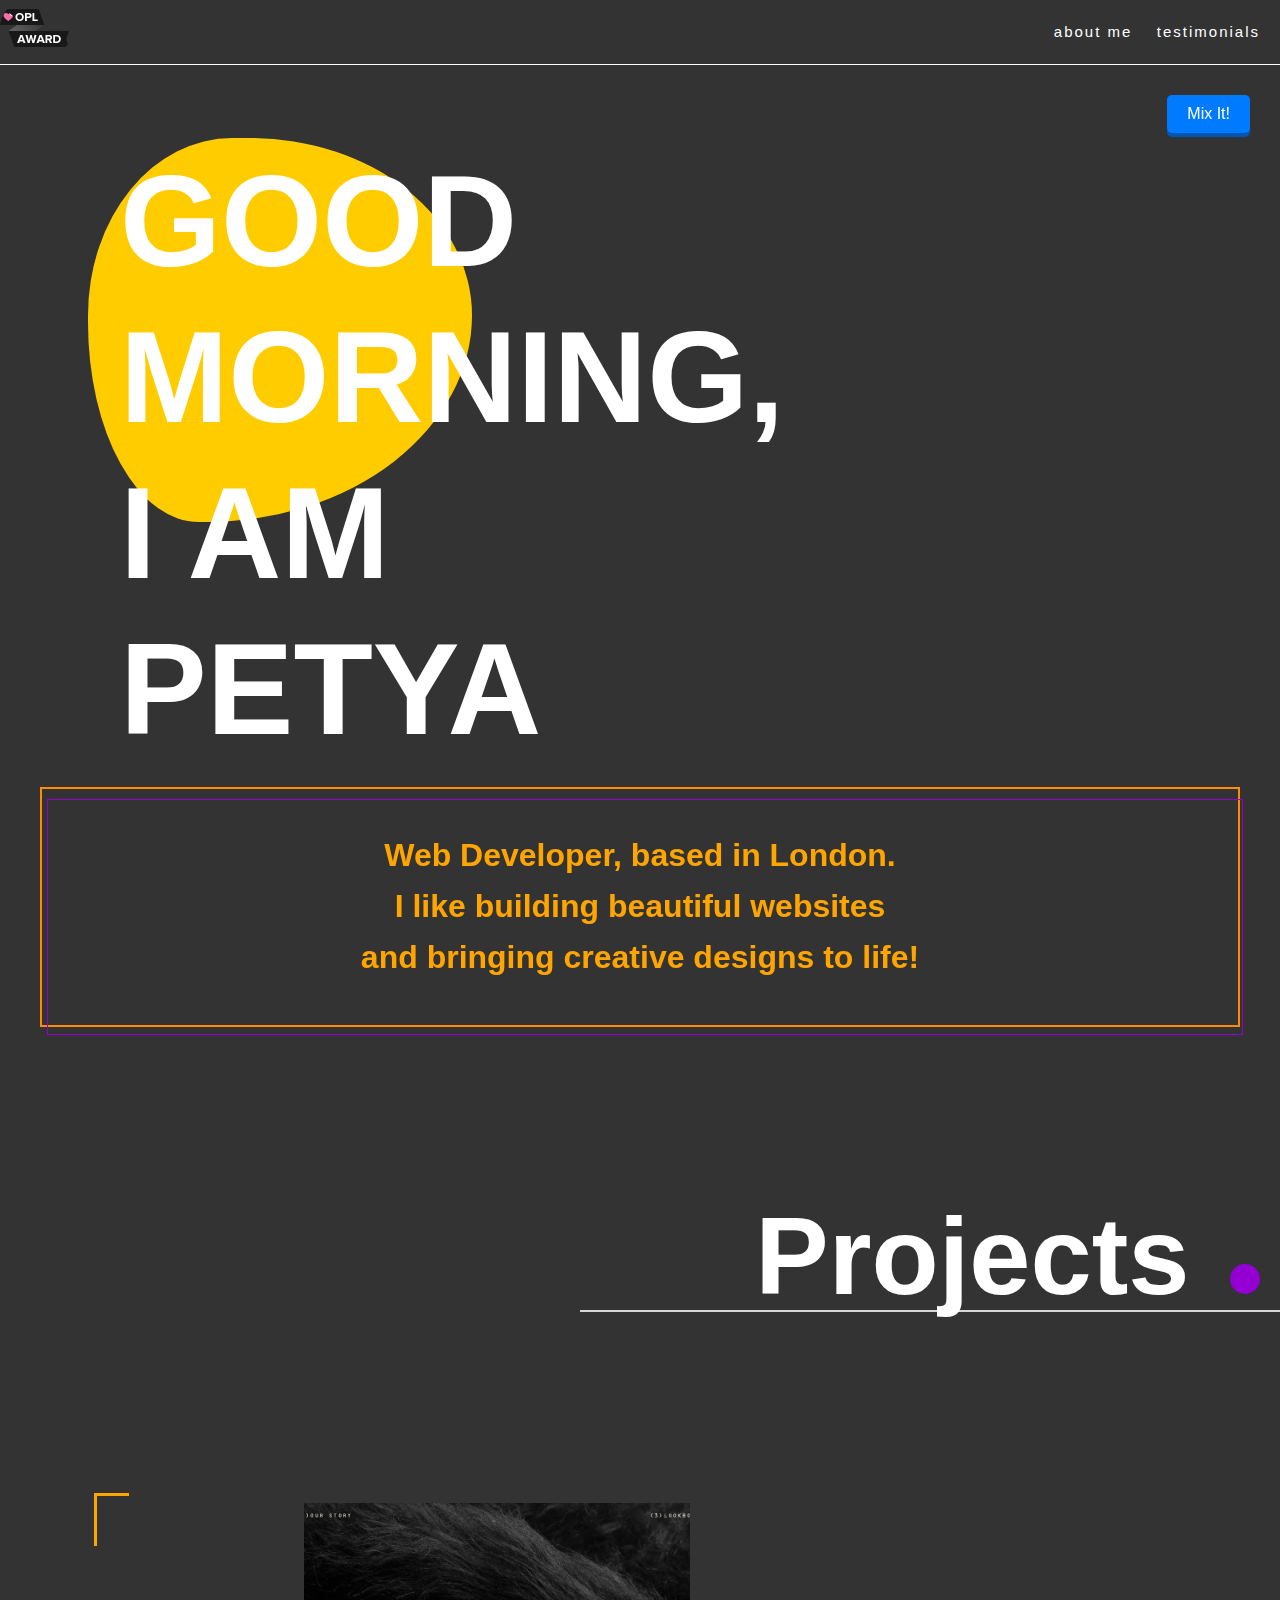
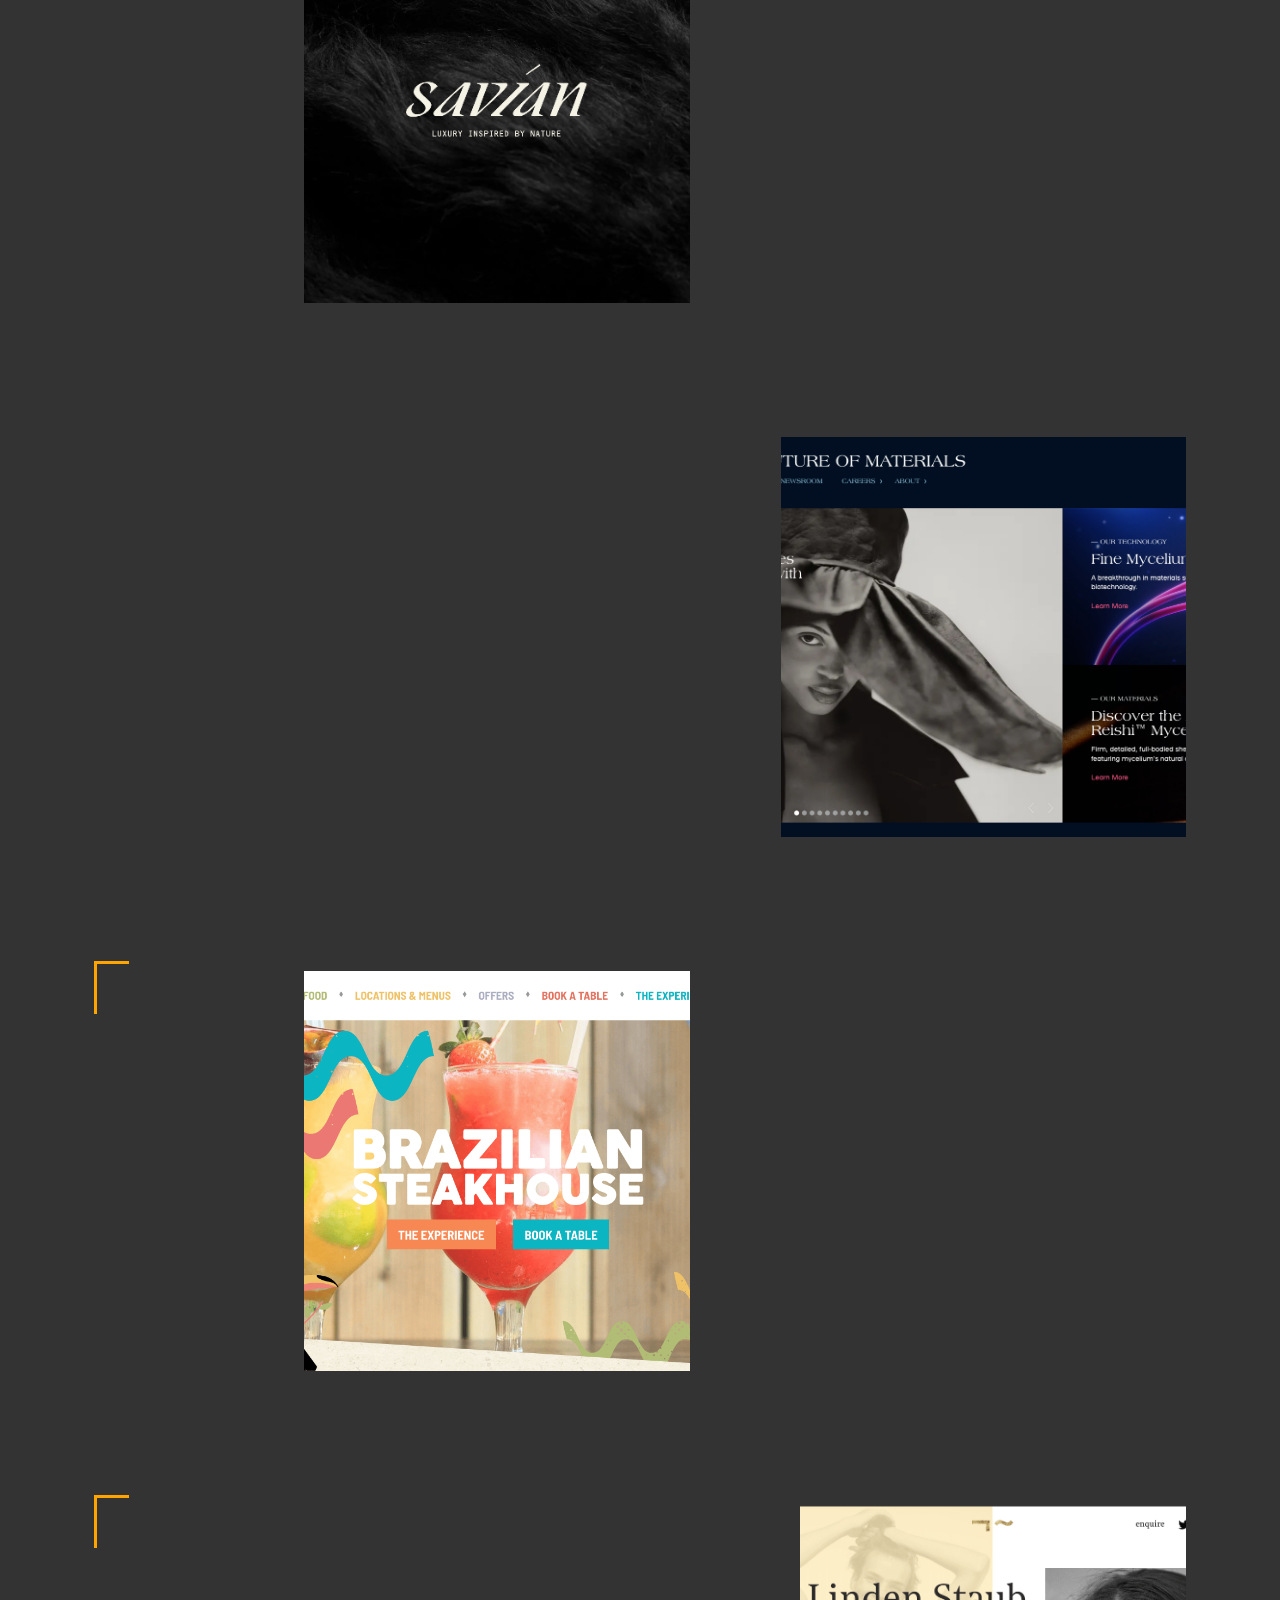
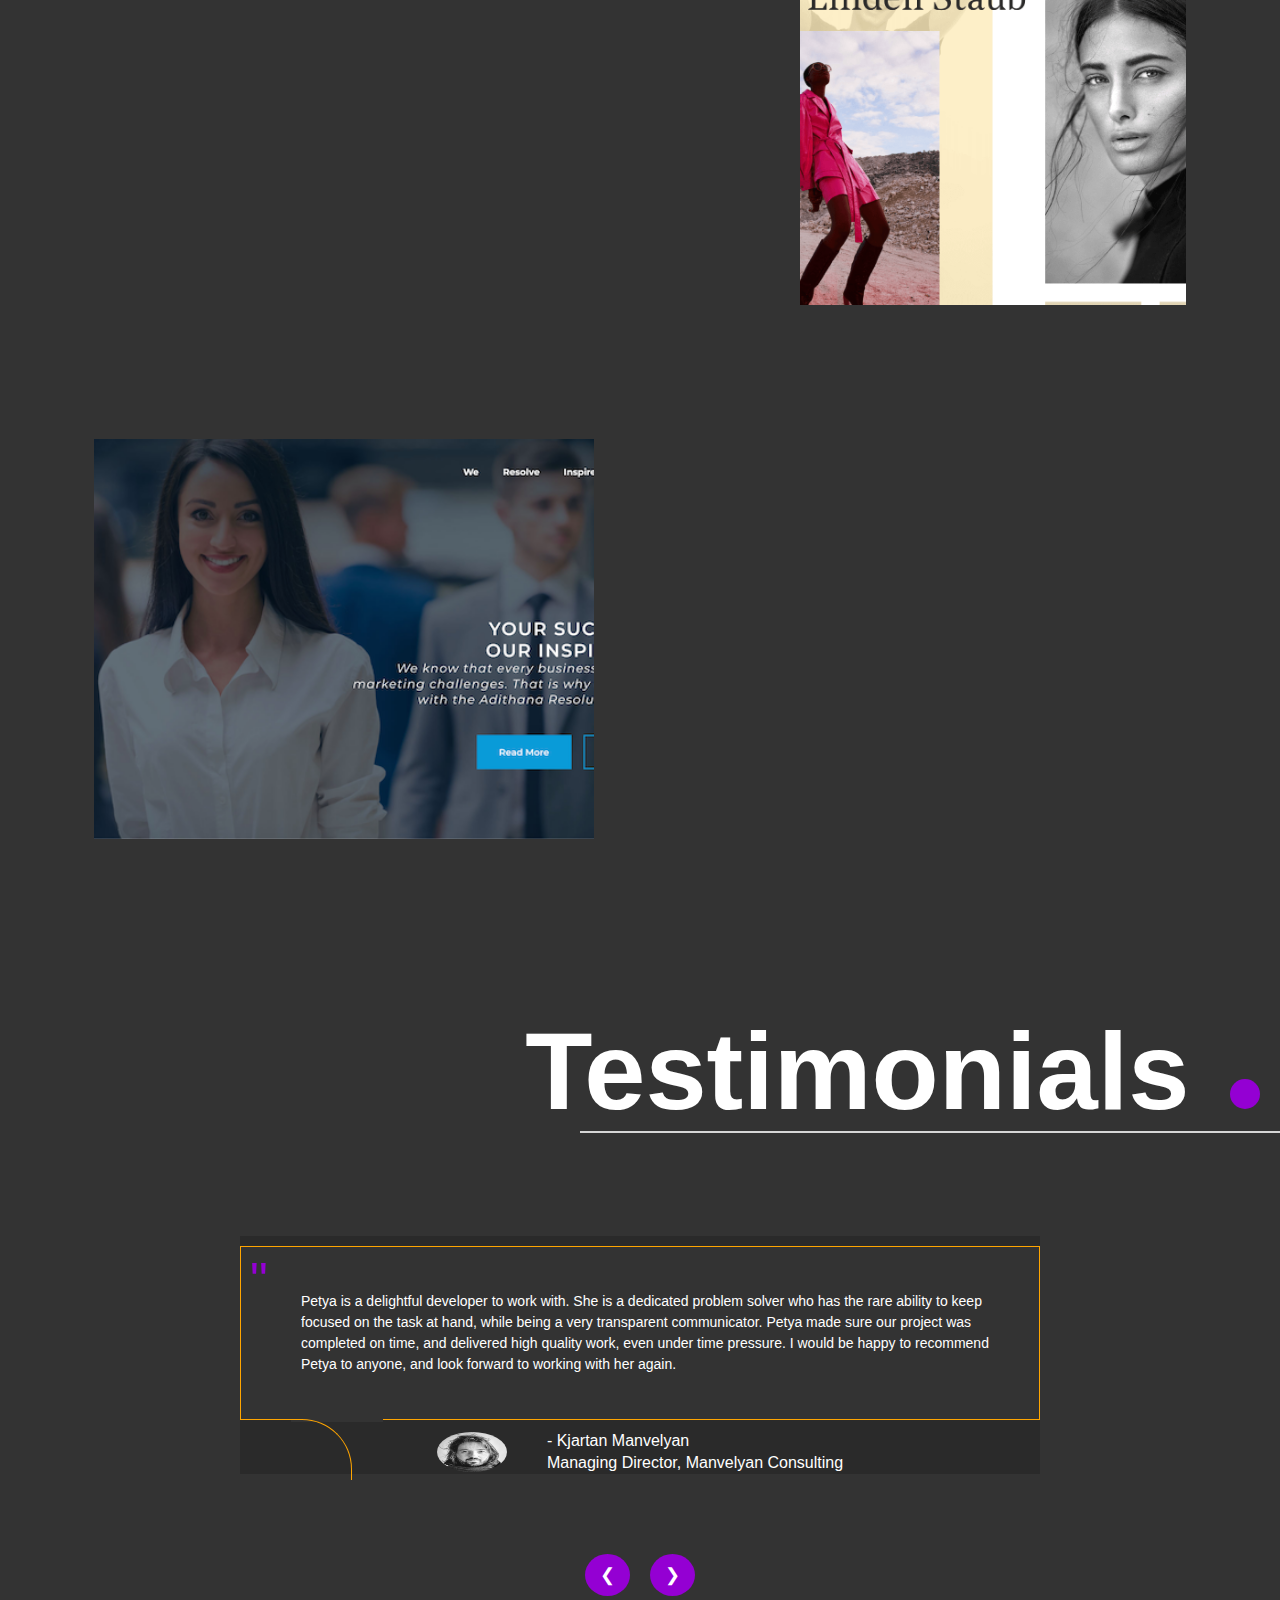
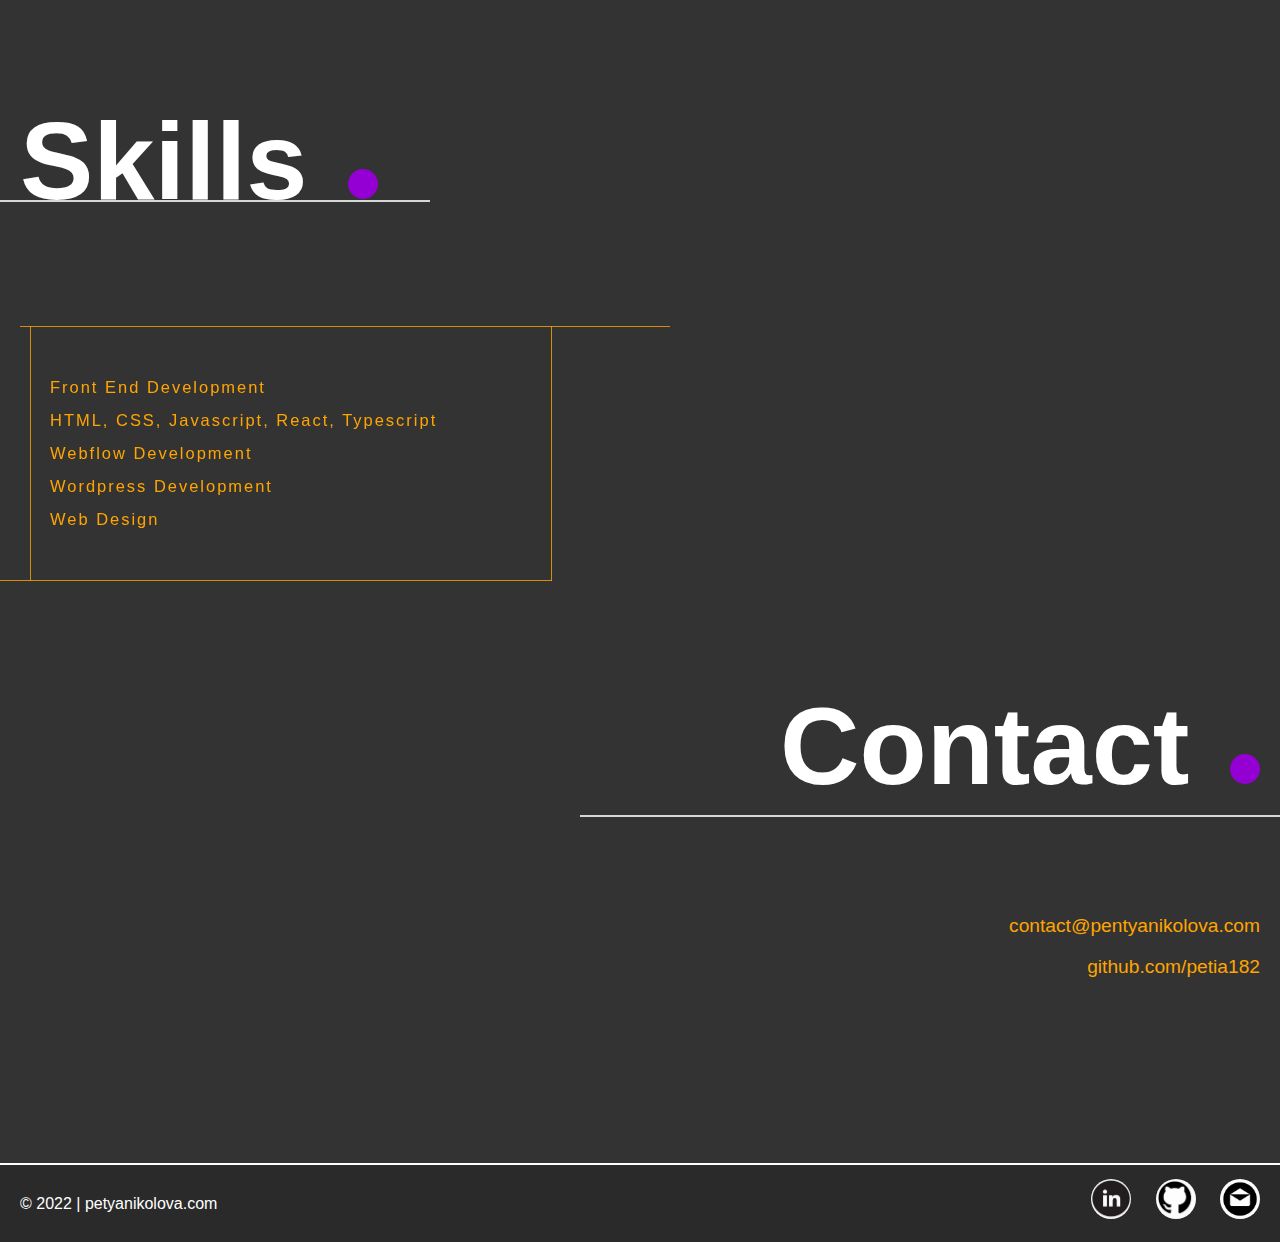
==== index.html @ daced97f "Add files via upload" ====
<!DOCTYPE html>
<html lang="en">
<head>
    <meta charset="UTF-8">
    <meta name="viewport" content="width=device-width, initial-scale=1.0">
    <title>Petya Nikolova - Portfolio</title>
    <link rel="stylesheet" href="style.css">
</head>
<body>
    <!-- Sticky Header -->
    <header class="sticky-header">
        <div class="logo">
            <a href="#"><img src="images/one-page-love-award-left.png"></a>
        </div>
        <nav class="nav-links">
            <a href="#" src="aboutme.html">About Me</a>
            <a href="#testimonials">Testimonials</a>
        </nav>
    </header>

    <!-- Main Body -->
    <main>
        <div class="button-container">
            <button id="colorButton" class="color-change-btn">Mix It!</button>
        </div>

        <div class="container">
            <div class="dynamic-circle"></div>
            <div class="greeting">Good</div>
            <div id="timeOfDay" class="greeting">Morning,</div>
            <div class="greeting">I am</div>
            <div class="greeting">Petya</div>
       
        </div>

<!---
        <section class="intro-section">
          
          
             
           
             <div class="intro-container" style="color: orange;border:1px solid gold;">
                <ul>
                    <span>
                    Web Developer, Based in London</span><br>
                    <span>I like building beautiful websites</span><br>
                    <span>and bringing creative designs to life!</span>
                </ul>
            
        </section>-->

        <div class="description rellax" data-rellax-speed="0.5" style="
        padding: 20px; /* Adjust padding inside the div */
        margin: 20px; /* Adjust margin outside the div */
        border: 2px solid darkorange; /* Add border to the div for better visualization */
        box-sizing: border-box; /* Ensure padding and border are included in the element's total width and height */
        position: relative; /* Ensure positioning context for absolutely positioned elements */
         /* Optional: Set background color for visibility */
    ">
        <span class="description__decoration" style="border-color: darkviolet;"></span>
    
        <h1 style="color: orange; text-align: center;">
            <span>Web Developer, based in London.</span><br>
            <span>I like building beautiful websites</span><br>
            <span>and bringing creative designs to life!</span>
        </h1>
    </div>
    

       
        <!-- Projects Section -->
        <section id="projects" class="projects-section">
            <h2 style="color:white;">Projects <span class="yellow-dot"></span></h2>
            <span class=" line"></span>
           <!---
            <div class="projects-container">
               
                <div></div><a href="#" class="project-item" style="background-image: url('images/savian.934b32d9.png');"></a>
                <a href="#" class="project-item" style="background-image: url('images/mycoworks.615e5c63.png');"></a>
                <a href="#" class="project-item" style="background-image: url('images/preto.848c31f7.png');"></a>
                <a href="#" class="project-item" style="background-image: url('images/lindenstaub.692ccad0.png');"></a>
                <a href="#" class="project-item" style="background-image: url('images/adithana.8612e655.png');"></a>
            </div>-->

            <div class="projects-container" >
                <div class="corner-line"></div>
                <a href="#" class="project-item" style="background-image: url('images/savian.934b32d9.png');"></a>
                <div class="project-box"></div>
            </div>
            <div class="projects-container">
                <div class="corner-line1"></div>
                <div class="project-box"></div>
                <a href="#" class="project-item" style="background-image: url('images/mycoworks.615e5c63.png');"></a>
                <div class="overlay">
                    <div class="text">Hello World</div>
                  </div>
             </div>
            <div class="projects-container">
                <div class="corner-line"></div>
                <a href="#" class="project-item" style="background-image: url('images/preto.848c31f7.png');"></a>
                <div class="project-box"></div>
            </div>
            <div class="triangle-shape rellax" data-rellax-speed="-1" style="width: 20%; height: 20%; top: 60%; right: 72.2%; transform: rotate(45deg); stroke: darkviolet;"><svg viewBox="0 0 100 100"><polygon id="e1_polygon" points="0 0, 0 100, 100 0"></polygon>Sorry, your browser does not support inline SVG.</svg></div>


            <div class="projects-container">
                <div class="corner-line"></div>
                <div class="project-box"></div>
                <a href="#" class="project-item" style="background-image: url('images/lindenstaub.692ccad0.png');"></a>
               
            </div>
           <div class="projects-container">
            <a href="#" class="project-item" style="background-image: url('images/adithana.8612e655.png');"></a>
            <div class="project-box"></div>
        </div>
        </section>

        <!-- Testimonials Section -->
        <section id="testimonials" class="testimonials-section">
            <h3 style="text-align:right;color:white">Testimonials <span class="yellow-dot"></span></h3>
            <span class=" line"></span>
            <!---
            <div class="testimonials-container">
                <div class="testimonial-slide">
                    <p>"Petya is an amazing developer!" - Client A</p>
                </div>
                <div class="testimonial-slide">
                    <p>"Outstanding work and dedication!" - Client B</p>
                </div>
                <div class="testimonial-slide">
                    <p>"Petya exceeded our expectations!" - Client C</p>
                </div>
                <div class="testimonial-slide">
                    <p>"Highly recommended!" - Client D</p>
                </div>
                <button class="arrow-left">&#10094;</button>
                <button class="arrow-right">&#10095;</button>
            </div>-->
        </section>

        <div id="testimonials__slider" class="swiper-container swiper-container-fade swiper-container-initialized swiper-container-horizontal">
            <div class="swiper-wrapper" style="transition-duration: 0ms;">
                <div class="swiper-slide testimonial swiper-slide-duplicate swiper-slide-prev" data-swiper-slide-index="3" style="width: 800px; transition-duration: 0ms; opacity: 1; transform: translate3d(0px, 0px, 0px);">
                    <div class="testimonial__content"><span class="quote" style="color: darkviolet;">"</span>
                        <blockquote style="border-color: orange;"><p class="testimonial__content__text slide-item-animate"  style="color:white">Petya worked with us on developing the website for our marketing agency Adithana Marketing. We managed to establish a great partnership together based on trust and professionalism. Petya delivered all tasks on time, and we managed to launch the website according to our plan with very satisfactory results. If you need a very qualified expert for your website development, we will highly recommend hiring Petya!</p>
                            <span class="testimonial__decoration__hide"></span><span class="testimonial__decoration__wave" style="border-color: orange;"></span></blockquote></div>
                            <div class="testimonial__author"><img class="testimonial__avatar slide-item-animate" src="/images/sonya.f297ccc3.jpg" alt="Sonya Trivedi image">
                                <div class="testimonial__author__details"><p class="testimonial__author__name slide-item-animate"  style="color:white">- Sonya Trivedi</p>
                                    <p class="testimonial__author__title slide-item-animate"  style="color:white"  style="color:white">Founder and CEO, Adithana Marketing</p></div></div></div>
                                    <div class="swiper-slide testimonial swiper-slide-active" data-swiper-slide-index="0" style="width: 800px; transition-duration: 0ms; opacity: 1; transform: translate3d(-800px, 0px, 0px);">
                                        <div class="testimonial__content"><span class="quote" style="color: darkviolet;">"</span>
                                            <blockquote style="border-color: orange;"><p class="testimonial__content__text slide-item-animate" style="color:white">Petya is a delightful developer to work with. She is a dedicated problem solver who has the rare ability to keep focused on the task at hand, while being a very transparent communicator. Petya made sure our project was completed on time, and delivered high quality work, even under time pressure. I would be happy to recommend Petya to anyone, and look forward to working with her again.</p>
                                                <span class="testimonial__decoration__hide"></span><span class="testimonial__decoration__wave" style="border-color: orange;"></span></blockquote></div>
                                                <div class="testimonial__author"><img class="testimonial__avatar slide-item-animate" src="/images/kjartan.0d5e0f12.jpg" alt="Kjartan Manvelyan image">
                                                    <div class="testimonial__author__details"><p class="testimonial__author__name slide-item-animate" style="color:white">- Kjartan Manvelyan</p>
                                                        <p class="testimonial__author__title slide-item-animate" style="color:white">Managing Director, Manvelyan Consulting</p></div></div></div>
                                                        <div class="swiper-slide testimonial swiper-slide-next" data-swiper-slide-index="1" style="width: 800px; transition-duration: 0ms; opacity: 0; transform: translate3d(-1600px, 0px, 0px);">
                                                            <div class="testimonial__content"><span class="quote" style="color: darkviolet;">"</span>
                                                                <blockquote style="border-color: orange;"><p class="testimonial__content__text slide-item-animate"  style="color:white">I had the chance to work with Petya on a pair of website projects. I found her to be very responsive, a fantastic problem solver, and a very clear communicator. I was pleasantly surprised that despite being separated by 8 hours I never found myself waiting for answers.  I look forward to working with Petya again in the future.</p>
                                                                    <span class="testimonial__decoration__hide"></span><span class="testimonial__decoration__wave" style="border-color: orange;"></span></blockquote></div>
                                                                    <div class="testimonial__author"><img class="testimonial__avatar slide-item-animate" src="/images/gemma.1846f3d3.jpg" alt="Sonya Trivedi image">
                                                                        <div class="testimonial__author__details"><p class="testimonial__author__name slide-item-animate"  style="color:white">- Gemma Edward Aron</p><p class="testimonial__author__title slide-item-animate"  style="color:white">Executive Producer, MycoWorks Inc</p></div></div></div>
                                                                        <div class="swiper-slide testimonial" data-swiper-slide-index="2" style="width: 800px; transition-duration: 0ms; opacity: 0; transform: translate3d(-2400px, 0px, 0px);">
                                                                            <div class="testimonial__content"><span class="quote" style="color: darkviolet;">"</span><blockquote style="border-color: orange;"><p class="testimonial__content__text slide-item-animate"  style="color:white">It is rare to find a developer who is equally talented across design &amp; programming but Petya really is. She is great at understanding what the client needs &amp; interpreting their vision both from a UX/UI perspective &amp; also a practical point of view. I work with many corporates, consulting on their Digital Transformation programmes &amp; for any technical training, I use Petya as my lead lecturer for workshops &amp; webinars.</p><span class="testimonial__decoration__hide"></span>
                                                                                <span class="testimonial__decoration__wave" style="border-color: orange;"></span></blockquote></div><div class="testimonial__author"><img class="testimonial__avatar slide-item-animate" src="/images/alice.fe77c2bd.jpg" alt="Alice Tatton Brown image">
                                                                                    <div class="testimonial__author__details"><p class="testimonial__author__name slide-item-animate" style="color:white">- Alice Tatton Brown</p><p class="testimonial__author__title slide-item-animate">Head of Digital Transformation, Le Wagon</p></div></div></div>
                                                                                    <div class="swiper-slide testimonial swiper-slide-duplicate-prev" data-swiper-slide-index="3" style="width: 800px; transition-duration: 0ms; opacity: 0; transform: translate3d(-3200px, 0px, 0px);">
                                                                                        <div class="testimonial__content"><span class="quote" style="color: darkviolet;">"</span>
                                                                                            <blockquote style="border-color: orange;"><p class="testimonial__content__text slide-item-animate"  style="color:white">Petya worked with us on developing the website for our marketing agency Adithana Marketing. We managed to establish a great partnership together based on trust and professionalism. Petya delivered all tasks on time, and we managed to launch the website according to our plan with very satisfactory results. If you need a very qualified expert for your website development, we will highly recommend hiring Petya!</p>
                                                                                                <span class="testimonial__decoration__hide"></span><span class="testimonial__decoration__wave" style="border-color: orange;"></span></blockquote></div>
                                                                                                <div class="testimonial__author"><img class="testimonial__avatar slide-item-animate" src="/static/media/sonya.f297ccc3.jpg" alt="Sonya Trivedi image"><div class="testimonial__author__details"><p class="testimonial__author__name slide-item-animate">- Sonya Trivedi</p><p class="testimonial__author__title slide-item-animate"  style="color:white">Founder and CEO, Adithana Marketing</p></div></div></div>
                                                                                                <div class="swiper-slide testimonial swiper-slide-duplicate swiper-slide-duplicate-active" data-swiper-slide-index="0" style="width: 800px; transition-duration: 0ms; opacity: 0; transform: translate3d(-4000px, 0px, 0px);">
                                                                                                    <div class="testimonial__content"><span class="quote" style="color: darkviolet;">"</span><blockquote style="border-color: orange;"><p class="testimonial__content__text slide-item-animate" style="color:white">Petya is a delightful developer to work with. She is a dedicated problem solver who has the rare ability to keep focused on the task at hand, while being a very transparent communicator. Petya made sure our project was completed on time, and delivered high quality work, even under time pressure. I would be happy to recommend Petya to anyone, and look forward to working with her again.</p><span class="testimonial__decoration__hide"></span>
                                                                                                        <span class="testimonial__decoration__wave" style="border-color: orange;"></span></blockquote></div><div class="testimonial__author"><img class="testimonial__avatar slide-item-animate" src="/static/media/kjartan.0d5e0f12.jpg" alt="Kjartan Manvelyan image">
                                                                                                            <div class="testimonial__author__details"><p class="testimonial__author__name slide-item-animate"  style="color:white">- Kjartan Manvelyan</p><p class="testimonial__author__title slide-item-animate"  style="color:white">Managing Director, Manvelyan Consulting</p></div></div></div></div>
                                                                                                            <div class="swiper-button-prev" style="background-color: darkviolet;" tabindex="0" role="button" aria-label="Previous slide"></div>
                                                                                                            <div class="swiper-button-next" style="background-color: darkviolet;" tabindex="0" role="button" aria-label="Next slide"></div>
        <span class="swiper-notification" aria-live="assertive" aria-atomic="true"></span></div>



            <div class="swiper-button-prev" style="background-color: darkviolet;" tabindex="0" role="button" aria-label="Previous slide"></div>
                                                                                                            <div class="swiper-button-next" style="background-color: darkviolet;" tabindex="0" role="button" aria-label="Next slide"></div>




        <!-----Trial Section--->

        <div class="testimonial-buttons">
            <button class="prev" onclick="moveSlide(-1)">&#10094;</button>
            <button class="next" onclick="moveSlide(1)">&#10095;</button>
        </div>
    </div>

        

        <!-- Skills Section -->
        <section id="skills" class="skills-section">
            <div><h3 style="color:white">Skills <span class="yellow-dot"></span></h3>
                <span class=" line"></span></div>

                
            
            
            <!---<div class="skills-container" style="color: orange; border:1px solid gold; ">
             
                <ul style="text-decoration: none; padding: 50px 150px 50px 50px;">
               <li style="visibility:inherit; opacity:1; transform:matrix(1,0,0,1,0,0);">Front End Development</li><br>
               <li>HTML,CSS,JavaScript,React,TypeScript</li><br>
               <li>Webflow Development</li><br>
               <li>WordPress Development</li><br>
               <li>Web Design</li>
               </ul>
            </div>-->
            <div class="skills__details" style="color: orange;">
                <span class="border top-side" style="background-color: orange; width: 50%;"></span>
                <span class="border right-side" style="background-color: orange; height: 100%;"></span>
                <span class="border bottom-side" style="background-color: orange; width: 50%;"></span>
                <span class="border left-side" style="background-color: orange; height: 100%;"></span>
                <ul><li style="visibility: inherit; opacity: 1; transform: matrix(1, 0, 0, 1, 0, 0);">Front End Development</li>
                    <li style="visibility: inherit; opacity: 1; transform: matrix(1, 0, 0, 1, 0, 0);">HTML, CSS, Javascript, React, Typescript</li>
                    <li style="visibility: inherit; opacity: 1; transform: matrix(1, 0, 0, 1, 0, 0);">Webflow Development</li>
                    <li style="visibility: inherit; opacity: 1; transform: matrix(1, 0, 0, 1, 0, 0);">Wordpress Development</li>
                <li style="visibility: inherit; opacity: 1; transform: matrix(1, 0, 0, 1, 0, 0);">Web Design</li>
            </ul></div>
        </section>

        <!-- Contact Section -->
        <section id="contact" class="contact-section">
           <div style="text-align: right;"> 
            <h3  style="color:white">Contact <span class="yellow-dot"></span></h3>
            <span class=" line"></span>
            <div class="contact-container" style="padding-bottom: 150px;">
                <a href="mailto:petya@example.com">contact@pentyanikolova.com</a>
                <a href="https://github.com/petya">github.com/petia182</a>
            </div>
            </div>
        </section>
    </main>

    <!-- Footer -->
    <footer class="footer">
        <p>© 2022 | petyanikolova.com</p>
        <div class="social-links">
            <a href=" https://linkedin.com/in/petya"><img  src="images/linkedin.jfif"></a>
            <a href="https://github.com/petya"><img src="images/github.jfif"></a>
            <a href="mailto:petya@example.com"><img src="images/mail.jfif"></a>
        </div>
    </footer>
   
    <script src="script.js"></script>
</body>
</html>
---- style.css ----
/* General Styles */
body {
    font-family: Arial, sans-serif;
    margin: 0;
    padding: 0;
    line-height: 1.6;
    background-color: #333;
}

a {
    text-decoration: none;
    color: inherit;
}

/* Sticky Header */
.sticky-header {
    position: sticky;
    top: 0;
    background-color: #333;
    color: white;
    display: flex;
    justify-content: space-between;
    align-items: center;
    /* padding: 10px 20px; */
    z-index: 1000;
    border-bottom: 1px solid white;
}


.sticky-header .nav-links a {
    margin-right: 20px;
    color: white;
    font-size: 15px;
    line-height: 2;
    letter-spacing: 2px;
    font-weight: 400;
    cursor: pointer;
    text-transform: lowercase;
    padding: 0;
    
}

.nav-links a:hover{
    
    border-bottom: 2px solid #ffb5b5;
}

/* logo */
.logo img{
    height: 56px;
    width: 73px;
}
/*mix it button*/


.button-container {
    position: sticky;
    top: 15px;
    text-align: right;
    padding: 10px;
}

.color-change-btn {
    padding: 10px 20px;
    font-size: 16px;
    z-index: 10px;
    color: white;
    background-color: #007BFF;
    border: none;
    border-radius: 5px;
    cursor: pointer;
    box-shadow: 0 4px #0056b3;
    transition: background-color 0.3s, transform 0.2s;
}

.color-change-btn:active {
    transform: translateX(10px);
    box-shadow: 0 2px  #0056b3;
}




/* Main Body */
main {
    padding: 20px;
}

/* Intro Section */
.intro-section h1 {
    font-size: 3em;
    text-align: left;
    margin-top: 50px;
}

.intro-container {
    margin-top: 20px;
    text-align: center;
    font-size: 1.2em;
    border:3px solid white;

}

.h-container{
    padding-left: 100px;
}
.container {
    position: relative;
    text-align: left;
    font-family: Arial, sans-serif;
    font-weight: bold;
    font-size: 4rem;
    line-height: 1.2;
}
.dynamic-circle {
    position: absolute;
    top: 30%;
    left: 21%;
    transform: translate(-50%, -50%);
    width: 30vw;
    height: 30vw;
    background-color: #ffcc00;
    border-radius: 39% 60% 72% 30% / 48% 48% 56% 54%;
    z-index: -1;
    animation: morph 5s infinite;
    opacity: 1;
    transform: translateZ(20);
    animation: morph 7s linear infinite;
}
@keyframes morph {
    0% { border-radius: 50%; }
    25% { border-radius: 40%; width: 320px; height: 320px; }
    50% { border-radius: 60%; width: 280px; height: 280px; }
    75% { border-radius: 30%; width: 340px; height: 340px; }
    100% { border-radius: 50%; }
}

.greeting {
    color: white;
    z-index: 1;
    position: relative;
    padding-left: 100px;
    font-size: 130px;
    text-transform:uppercase;
}

.hidden-text {
    visibility: hidden;
}

.description {
    align-self: center;
    position: relative;
    padding: 30px;
}
@media (min-width: 778px) {
    .description__decoration {
        right: -15px;
    }
}
.description__decoration {
    position: absolute;
    right: -5px;
    top: 10px;
    width: 100%;
    height: 100%;
    content: "";
    border: 1px solid;
    z-index: 1;
}
.border {
    position: absolute;
    opacity: .8;
    background-color: #ffb5b5;
}
.border.top-side {
    top: 10px;
    height: 10px;
    left: 500px;
    width: 0;
}
.border.right-side {
    top: 0;
    height: 0;
    right: 600px;
    width: 1px;
}
.border.bottom-side {
    bottom: 0;
    height: 1px;
    right: 0;
    width: 0;
}

.border.left-side {
    bottom: 0;
    height: 0;
    left: 328px;
    width: 1px;
}

/* Projects Section */
.projects-section {
    margin-top: 50px;
    text-align: right;
}

.projects-section h2 {
    font-size: 110px;
    position: relative;
    display: inline-block;
    font-family: Poppins, sans-serif;
   
}
@media( min-width:770px) {
    .projects-section .line{
        right:10px;
        top: 1310px;
        
    }
}
.projects-section .line{
    width: 100%;
    position: absolute;
    height: 2px;
    background: #fff;
    right: 0;
    top: 1310px;
    max-width: 700px;
    opacity: .8;
}


.yellow-dot {
    width: 30px;
    height: 30px;
    background-color: darkviolet;
    border-radius: 50%;
    display: inline-block;
    margin-left: 10px;
    /* text-decoration: underline; */
    font-size: 200px;
}
.triangle-shape {
    position: absolute;
    z-index: -1;
    display: none;
}
.triangle-shape svg {
    fill: transparent;
}

*, :after, :before {
    box-sizing: inherit;
}
.projects-container {
    display: flex;
    padding: 57px 74px;
    gap: 175px;
   
}
.corner-line {

    top: 0;
    left: 0;
    width: 50px;
    height: 50px;
    border-top: 3px solid orange;
    border-left: 3px solid orange;
}
.project-wrapper:nth-child(even) .corner-decoration {
    left: 30px;
    top: 30px;
}

@media (min-width: 778px) {
    .project-wrapper .corner-decoration:nth-child(3) {
        transform-origin: right;
        height: 1px;
        width: 20%;
    }
}
.project-box{
    height: 200px;
    width: 500px;
   
}

.project-item {
    width: 600px;
    height: 400px;
    background-size: cover;
    background-position: center;
    margin: 10px 0;
    transition: transform 0.3s ease;
}
.overlay {
    position: absolute;
    bottom: 100%;
    left: 0;
    right: 0;
    background-color: #008CBA;
    overflow: hidden;
    width: 100%;
    height:0;
    transition: .5s ease;
  }
  
  .project-item:hover .overlay {
    bottom: 0;
    height: 100%;
  }
  .text {
    color: white;
    font-size: 20px;
    position: absolute;
    top: 50%;
    left: 50%;
    -webkit-transform: translate(-50%, -50%);
    -ms-transform: translate(-50%, -50%);
    transform: translate(-50%, -50%);
    text-align: center;
  }

/* .project-item:hover {
    transform: scale(1.05);
    align-content: end;
} */
@media (min-width: 278px) {
    .projects-section{
        right: -15px;
    }
}



/* Testimonials Section */
.testimonials-section {
    margin-top: 50px;

}
.testimonials-section h3{
    font-size: 110px;
    font-family: Poppins, sans-serif;
    line-height: 1;
    
}
.testimonials-section .line{
    width: 100%;
    position: absolute;
    height: 2px;
    background: #fff;
    right: 0;
    top: 4331px;
    max-width: 700px;
    opacity: .8;
}

#testimonials__slider {
    max-width: 800px;
}

.swiper-container {
    margin-left: auto;
    margin-right: auto;
    position: relative;
    overflow: hidden;
    list-style: none;
    padding: 0;
    z-index: 1;
}
.swiper-wrapper {
    transform: translateZ(0);
}
.swiper-wrapper {
    position: relative;
    width: 100%;
    height: 100%;
    z-index: 1;
    display: flex;
    transition-property: transform;
    box-sizing: content-box;
}
.swiper-wrapper {
    padding-bottom: 60px;
}

user agent stylesheet
div {
    display: block;
    unicode-bidi: isolate;
}
.swiper-container-fade .swiper-slide {
    pointer-events: none;
    transition-property: opacity;
}

.swiper-slide {
    flex-shrink: 0;
    width: 100%;
    height: 100%;
    position: relative;
    transition-property: transform;
}
.swiper-slide {
    background-color: #333;
}
.testimonial {
    margin: 0 auto;
    text-align: center;
}
@media (min-width: 778px) {
    .testimonial__content .quote {
        font-size: 100px;
    }
}
.testimonial__content .quote {
    position: absolute;
    color: #ffb961;
    left: 10px;
    top: 10px;
    font-family: Poppins, sans-serif;
    font-size: 50px;
    line-height: 1;
}
@media (min-width: 778px) {
    .testimonial__content blockquote {
        padding: 30px 30px 30px 60px;
    }
}
.testimonial__content blockquote {
    position: relative;
    border: 1px solid;
    text-align: left;
    padding: 30px;
    margin: 0;
}
blockquote {
    margin: 0;
}
blockquote {
    display: block;
    margin-block-start: 1em;
    margin-block-end: 1em;
    margin-inline-start: 40px;
    margin-inline-end: 40px;
    unicode-bidi: isolate;
}
.testimonial__content {
    line-height: 1.5;
    font-size: 14px;
    margin-top: 10px;
    background-color: #333;
    position: relative;
}
.slide-item-animate {
    transform: translateX(35px);
    opacity: 0;
    transition-duration: .4s;
    transition-timing-function: ease-out;
}
.testimonial__content blockquote .testimonial__decoration__hide {
    content: "";
    position: absolute;
    width: 80px;
    border: 6px solid #333;
    bottom: -3px;
    left: 50px;
    z-index: 2;
}
.testimonial__content blockquote .testimonial__decoration__wave {
    content: "";
    position: absolute;
    border-radius: 0 50px 0 0;
    width: 60px;
    height: 60px;
    bottom: -61px;
    left: 50px;
    border: 1px solid #ffb5b5;
    border-bottom: none;
    border-left: none;
    z-index: 3;
}
@media (min-width: 778px) {
    .testimonial__content blockquote {
        padding: 30px 30px 30px 60px;
    }
}
.testimonial__content blockquote {
    position: relative;
    border: 1px solid;
    text-align: left;
    padding: 30px;
    margin: 0;
}
blockquote {
    margin: 0;
}
@media (min-width: 480px) {
    .testimonial__author {
        justify-content: center;
    }
}
.testimonial__author {
    display: flex;
    justify-content: flex-end;
    align-items: center;
    text-align: left;
    line-height: 1.4;
    margin-top: 10px;
}
@media (min-width: 480px) {
    .testimonial__avatar {
        width: auto;
        margin-right: 20px;
    }
}
.testimonial__avatar {
    border-radius: 50%;
    width: 20%;
    max-width: 70px;
    margin-right: 40px;
}
*, :after, :before {
    box-sizing: inherit;
}

* {
    min-height: 0;
    min-width: 0;
    outline: 0;
}
user agent stylesheet
img {
    overflow-clip-margin: content-box;
    overflow: clip;
}
@media (min-width: 480px) {
    .testimonial__author__details {
        width: auto;
    }
}
.testimonial__author p {
    margin: 0;
}
.slide-item-animate {
    transform: translateX(35px);
    opacity: 0;
    transition-duration: .4s;
    transition-timing-function: ease-out;
}
.swiper-container-fade .swiper-slide-active, .swiper-container-fade .swiper-slide-active .swiper-slide-active {
    pointer-events: auto;
}
.swiper-container-fade .swiper-slide {
    pointer-events: none;
    transition-property: opacity;
}
.swiper-slide {
    flex-shrink: 0;
    width: 100%;
    height: 100%;
    position: relative;
    transition-property: transform;
}
@media (min-width: 778px) {
    .testimonial__content .quote {
        font-size: 100px;
    }
}
.testimonial__content .quote {
    position: absolute;
    color: #ffb961;
    left: 10px;
    top: 10px;
    font-family: Poppins, sans-serif;
    font-size: 50px;
    line-height: 1;
}
@media (min-width: 778px) {
    .testimonial__content blockquote {
        padding: 30px 30px 30px 60px;
    }
}
.swiper-slide-active .testimonial__content__text {
    transition-delay: .3s;
}
.swiper-slide-active .slide-item-animate {
    opacity: 1;
    transform: none;
}
.slide-item-animate {
    transform: translateX(35px);
    opacity: 0;
    transition-duration: .4s;
    transition-timing-function: ease-out;
}
.testimonial__content blockquote .testimonial__decoration__hide {
    content: "";
    position: absolute;
    width: 80px;
    border: 6px solid #333;
    bottom: -3px;
    left: 50px;
    z-index: 2;
}
.testimonial__content blockquote span {
    position: absolute;
}
.testimonial__content blockquote .testimonial__decoration__wave {
    content: "";
    position: absolute;
    border-radius: 0 50px 0 0;
    width: 60px;
    height: 60px;
    bottom: -61px;
    left: 50px;
    border: 1px solid #ffb5b5;
    border-bottom: none;
    border-left: none;
    z-index: 3;
}
@media (min-width: 480px) {
    .testimonial__author {
        justify-content: center;
    }
}
.testimonial__author {
    display: flex;
    justify-content: flex-end;
    align-items: center;
    text-align: left;
    line-height: 1.4;
    margin-top: 10px;
}
.swiper-slide-active .testimonial__avatar {
    transition-delay: .4s;
}
.swiper-slide-active .slide-item-animate {
    opacity: 1;
    transform: none;
}
.slide-item-animate {
    transform: translateX(35px);
    opacity: 0;
    transition-duration: .4s;
    transition-timing-function: ease-out;
}
@media (min-width: 480px) {
    .testimonial__avatar {
        width: auto;
        margin-right: 20px;
    }
}
.testimonial__avatar {
    border-radius: 50%;
    width: 20%;
    max-width: 70px;
    margin-right: 40px;
}
@media (min-width: 480px) {
    .testimonial__author__details {
        width: auto;
    }
}
.swiper-slide-active .testimonial__author__name {
    transition-delay: .5s;
}
.swiper-slide-active .slide-item-animate {
    opacity: 1;
    transform: none;
}
.testimonial__author p {
    margin: 0;
}
.slide-item-animate {
    transform: translateX(35px);
    opacity: 0;
    transition-duration: .4s;
    transition-timing-function: ease-out;
}
.swiper-slide-active .testimonial__author__title {
    transition-delay: .8s;
}
.swiper-slide-active .slide-item-animate {
    opacity: 1;
    transform: none;
}
.swiper-container-fade .swiper-slide {
    pointer-events: none;
    transition-property: opacity;
}
.swiper-slide {
    flex-shrink: 0;
    width: 100%;
    height: 100%;
    position: relative;
    transition-property: transform;
}
.swiper-slide {
    background-color: #2a2a2a;
}
@media (min-width: 778px) {
    .testimonial__content .quote {
        font-size: 100px;
    }
}
.testimonial__content .quote {
    position: absolute;
    color: #ffb961;
    left: 10px;
    top: 10px;
    font-family: Poppins, sans-serif;
    font-size: 50px;
    line-height: 1;
}
@media (min-width: 778px) {
    .testimonial__content blockquote {
        padding: 30px 30px 30px 60px;
    }
}
@media (min-width: 480px) {
    .testimonial__author {
        justify-content: center;
    }
}
swiper-button-prev, .swiper-container-rtl .swiper-button-next {
    left: 10px;
    right: auto;
}
.swiper-button-next, .swiper-button-prev {
    position: absolute;
    top: 50%;
    width: 27px;
    width: calc(var(--swiper-navigation-size) / 44* 27);
    height: 44px;
    height: var(--swiper-navigation-size);
    margin-top: -22px;
    margin-top: calc(var(--swiper-navigation-size)* -1 / 2);
    z-index: 10;
    cursor: pointer;
    display: flex;
    align-items: center;
    justify-content: center;
    color: var(--swiper-theme-color);
    color: var(--swiper-navigation-color, var(--swiper-theme-color));
}
.swiper-button-prev {
    left: calc(50% - 45px) !important;
}
@media (min-width: 1049px) {
    .swiper-button-next, .swiper-button-prev {
        display: block !important;
    }
}
.swiper-button-next, .swiper-button-prev {
    color: darkviolet(0, 0%, 100%) !important;
    top: auto !important;
    bottom: 0 !important;
    text-align: center;
    display: none !important;
    height: 40px !important;
    width: 40px !important;
    transition: .3s ease-out;
}
.swiper-button-next, .swiper-container-rtl .swiper-button-prev {
    right: 10px;
    left: auto;
}
.swiper-button-next, .swiper-button-prev {
    position: absolute;
    top: 50%;
    width: 27px;
    width: calc(var(--swiper-navigation-size) / 44* 27);
    height: 44px;
    height: var(--swiper-navigation-size);
    margin-top: -22px;
    margin-top: calc(var(--swiper-navigation-size)* -1 / 2);
    z-index: 10;
    cursor: pointer;
    display: flex;
    align-items: center;
    justify-content: center;
    color: var(--swiper-theme-color);
    color: var(--swiper-navigation-color, var(--swiper-theme-color));
}
.swiper-button-next {
    right: calc(50% - 45px) !important;
}
@media (min-width: 1049px) {
    .swiper-button-next, .swiper-button-prev {
        display: block !important;
    }
}
.swiper-button-next, .swiper-button-prev {
    color: #fff !important;
    top: auto !important;
    bottom: 0 !important;
    text-align: center;
    display: none !important;
    height: 40px !important;
    width: 40px !important;
    transition: .3s ease-out;
}
.swiper-container .swiper-notification {
    position: absolute;
    left: 0;
    top: 0;
    pointer-events: none;
    opacity: 0;
    z-index: -1000;
}
.swiper-button-prev:after, .swiper-container-rtl .swiper-button-next:after {
    content: "prev";
}
.swiper-button-next:after, .swiper-button-prev:after {
    font-family: swiper-icons;
    font-size: 44px;
    font-size: var(--swiper-navigation-size);
    text-transform: none !important;
    letter-spacing: 0;
    text-transform: none;
    font-feature-settings: normal,;
    font-variant: normal;
}
.swiper-button-next:after, .swiper-button-next:before, .swiper-button-prev:after, .swiper-button-prev:before {
    font-size: 14px !important;
    display: block;
    position: absolute;
    top: 50%;
    width: 100%;
    transform: translateY(-50%);
}

/*  Slider CSS*/
.testimonial-buttons {
    display: flex;
    justify-content: center;
    margin-top: 20px;
}

.testimonial-buttons button {
    background-color: darkviolet;
    color: white;
    border: none;
    padding: 10px 15px;
    cursor: pointer;
    border-radius: 50%;
    margin: 0 10px;
    font-size: 18px;
    transition: background-color 0.3s ease;
}

.testimonial-buttons button:hover {
    background-color: #0056b3;
}

.arrow-right {
    position: absolute;
    top: 50%;
    transform: translateY(-50%);
    font-size: 2em;
    background-color: rgba(0, 0, 0, 0.5);
    color: white;
    border: none;
    cursor: pointer;
    padding: 5px;
}

.arrow-left {
    left: 10px;
}

.arrow-right {
    right: 10px;
}

/* Skills Section */
.skills-section {
    margin-top: 50px;
    text-align: left;
}
.skills-section h3{
    font-size: 110px;
    font-family: Poppins, sans-serif;
    line-height: 1;
}
.skills-section .line{
    width: 100%;
    position: absolute;
    height: 2px;
    background: #fff;
    right: 850px;
    top: 5000px;
    max-width: 700px;
    opacity: .8;
}
.border {
    position: absolute;
    opacity: .8;
    
}
.border.top-side {
    top: 0;
    height: 1px;
    left: 0;
    width: 100px;
}
.border.right-side {
    top: 0;
    height: 0;
    right: 768px;
    width: 1px;
}
.border.bottom-side {
    bottom: 0;
    height: 1px;
    right: 768px;
}
 @media (max-width:410px){
    .border.right-side{
        right: 405px;
    }
    .border.bottom-side{
        right: 400px;
    }
   } 

.border.left-side {
    bottom: 0;
    height: 0;
    left: 10px;
    width: 1px;
}
.border {
    position: absolute;
    opacity: .8;
    background-color: #ffb5b5;
}
@media (min-width: 1049px) {
    .skills__details {
        padding: 50px 150px 50px 50px;
    }
}
@media (min-width: 480px) {
    .skills__details {
        width: auto;
    }
}
@media (min-width: 1049px) {
    .skills__details {
        font-size: 20px;
    }
}
@media (min-width: 480px) {
    .skills__details {
        font-size: 2.2878932316491896vw;
    }
}
.skills__details {
    font-weight: lighter;
    font-size: 15px;
    color: #ffb5b5;
    line-height: 2;
    letter-spacing: 2px;
    padding: 30px;
    display: inline-block;
    position: relative;
    width: 100%;
}

ul {
    padding: 0;
    list-style: none;
}
li {
    display: list-item;
    text-align: -webkit-match-parent;
    unicode-bidi: isolate;
    font-size: 1.2878932316491896vw;
   
}
.skills-container p {
    margin: 10px 0;
    font-size: 1.2em;
    width: 50%;

}

/* Contact Section */
.contact-section {
    margin-top: 50px;
}

.contact-container a {
    display: block;
    margin-bottom: 10px;
    font-size: 1.2em;
    color: orange;
}
.contact-section h3{
font-size: 110px;
font-family: Poppins, sans-serif;
line-height: 1;
}
.contact-section .line{
    width: 100%;
    position: absolute;
    height: 2px;
    background: white;
    right: 0px;
    top: 5615px;
    max-width: 700px;
    opacity: .8;
}

/* Footer */
.footer {
    background-color: #333;
    color: white;
    text-align: left;
    padding: 10px 20px;
    display: flex;
    justify-content: space-between;
    align-items: center;
    border-top: 2px solid white;
    background-color: #2a2a2a;
}

.footer .social-links a {
    margin-left: 20px;
    color: white;
    font-size: 1.2em;
}
/* h3{
    text-decoration: underline;
    font-size:5.461538461538462vw;
   color:white;
}
h2{
    text-decoration: underline;
    font-size:5.461538461538462vw;
} */
img{
    height:40px;
    width:40px;
    border-radius: 30px;
    
}
.project-item:hover {
    opacity: 1.0;
   
    transform: translate(0%, -3.14736%) translate3d(0px, 0px, 0px) scale(1.01829, 1.01829);
}
@media (max-width: 768px) {
    .description h1 {
        font-size: 2rem;
    }

    .projects-container {
        flex-direction: column;
        margin-bottom: 50px;
    }

    .testimonial-slide {
        width: 90%;
        font-size: 1rem;
    }

    .skills__details ul {
        font-size: 0.9rem;
    }
}

@media (max-width: 480px) {
    .sticky-header .nav-links a {
        font-size: 0.8rem;
        padding: 5px;
    }

    .color-change-btn {
        padding: 8px 15px;
        font-size: 0.9rem;
    }

    .greeting {
        font-size: 1.5rem;
    }

    .project-box {
        height: 200px;
    }

    .testimonial-slide {
        padding: 15px;
    }

    .skills__details ul {
        font-size: 0.8rem;
    }

    .contact-container a {
        font-size: 1rem;
    }
}
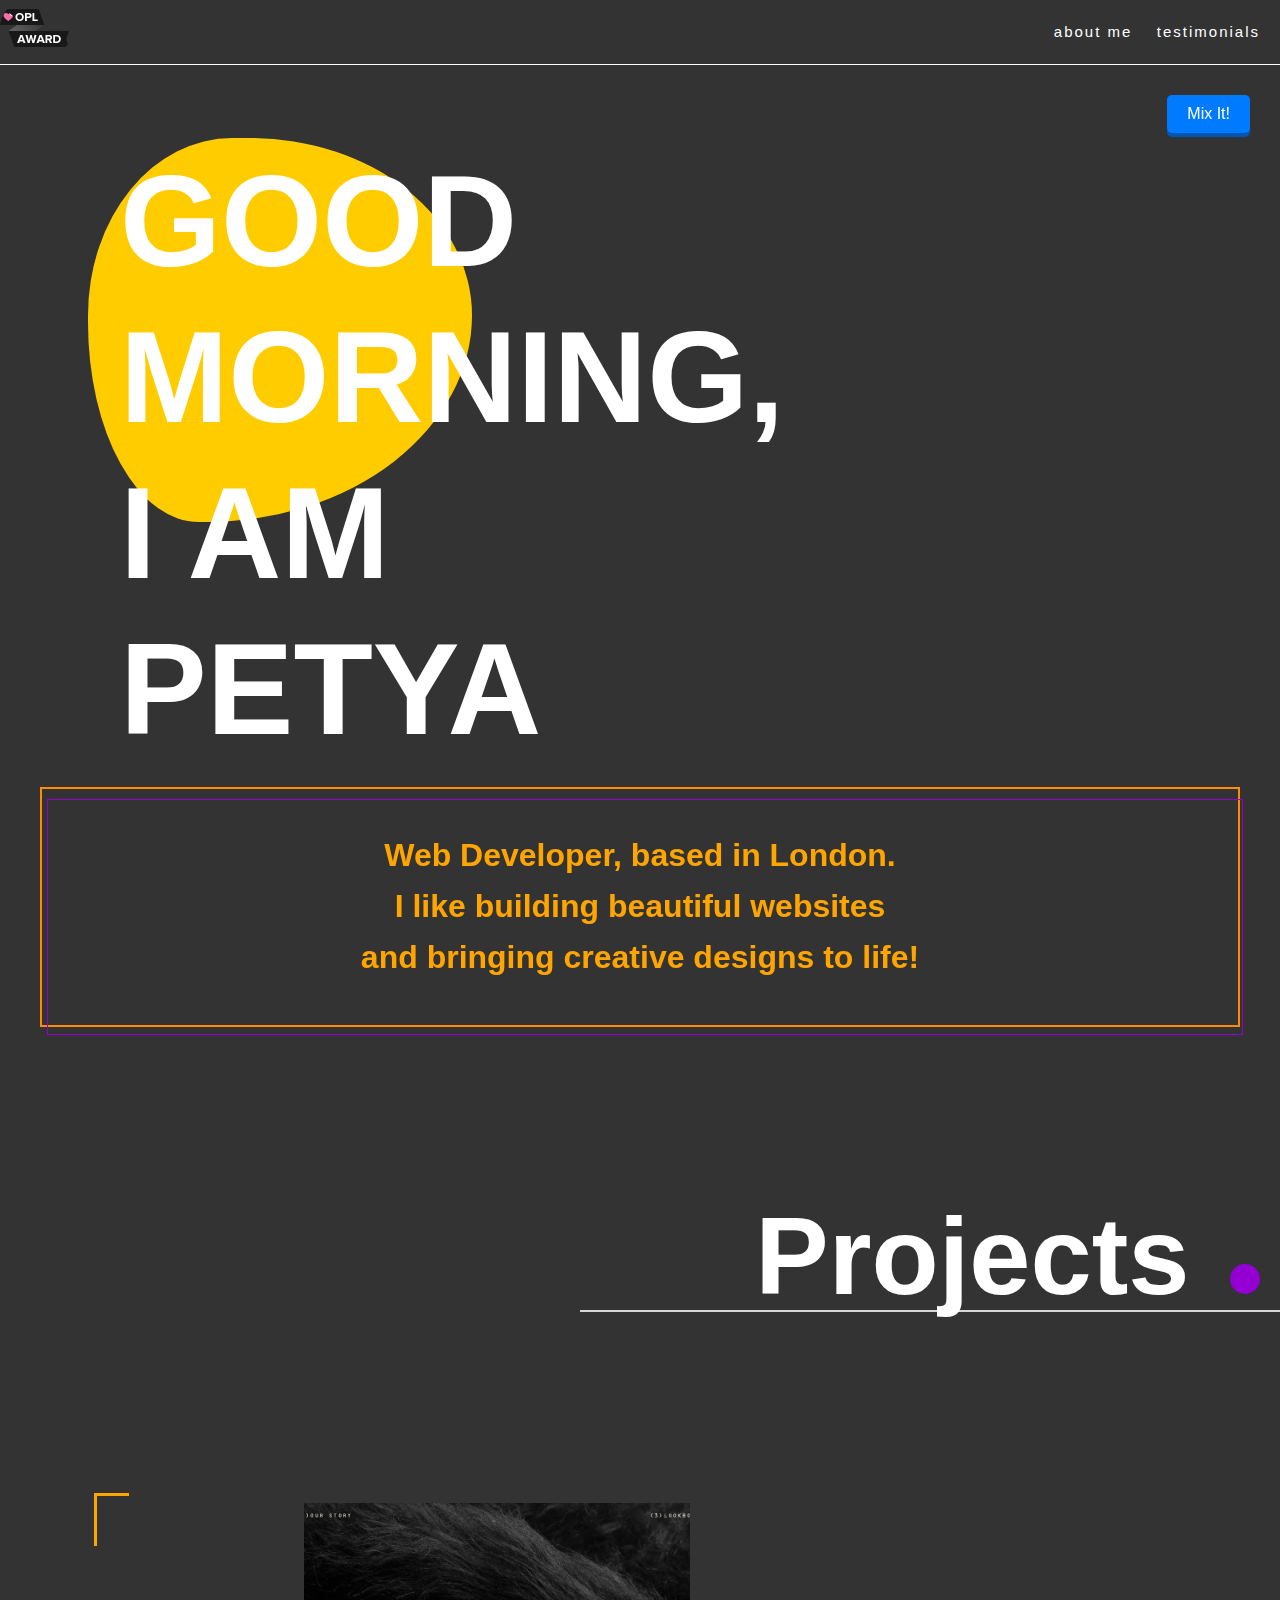
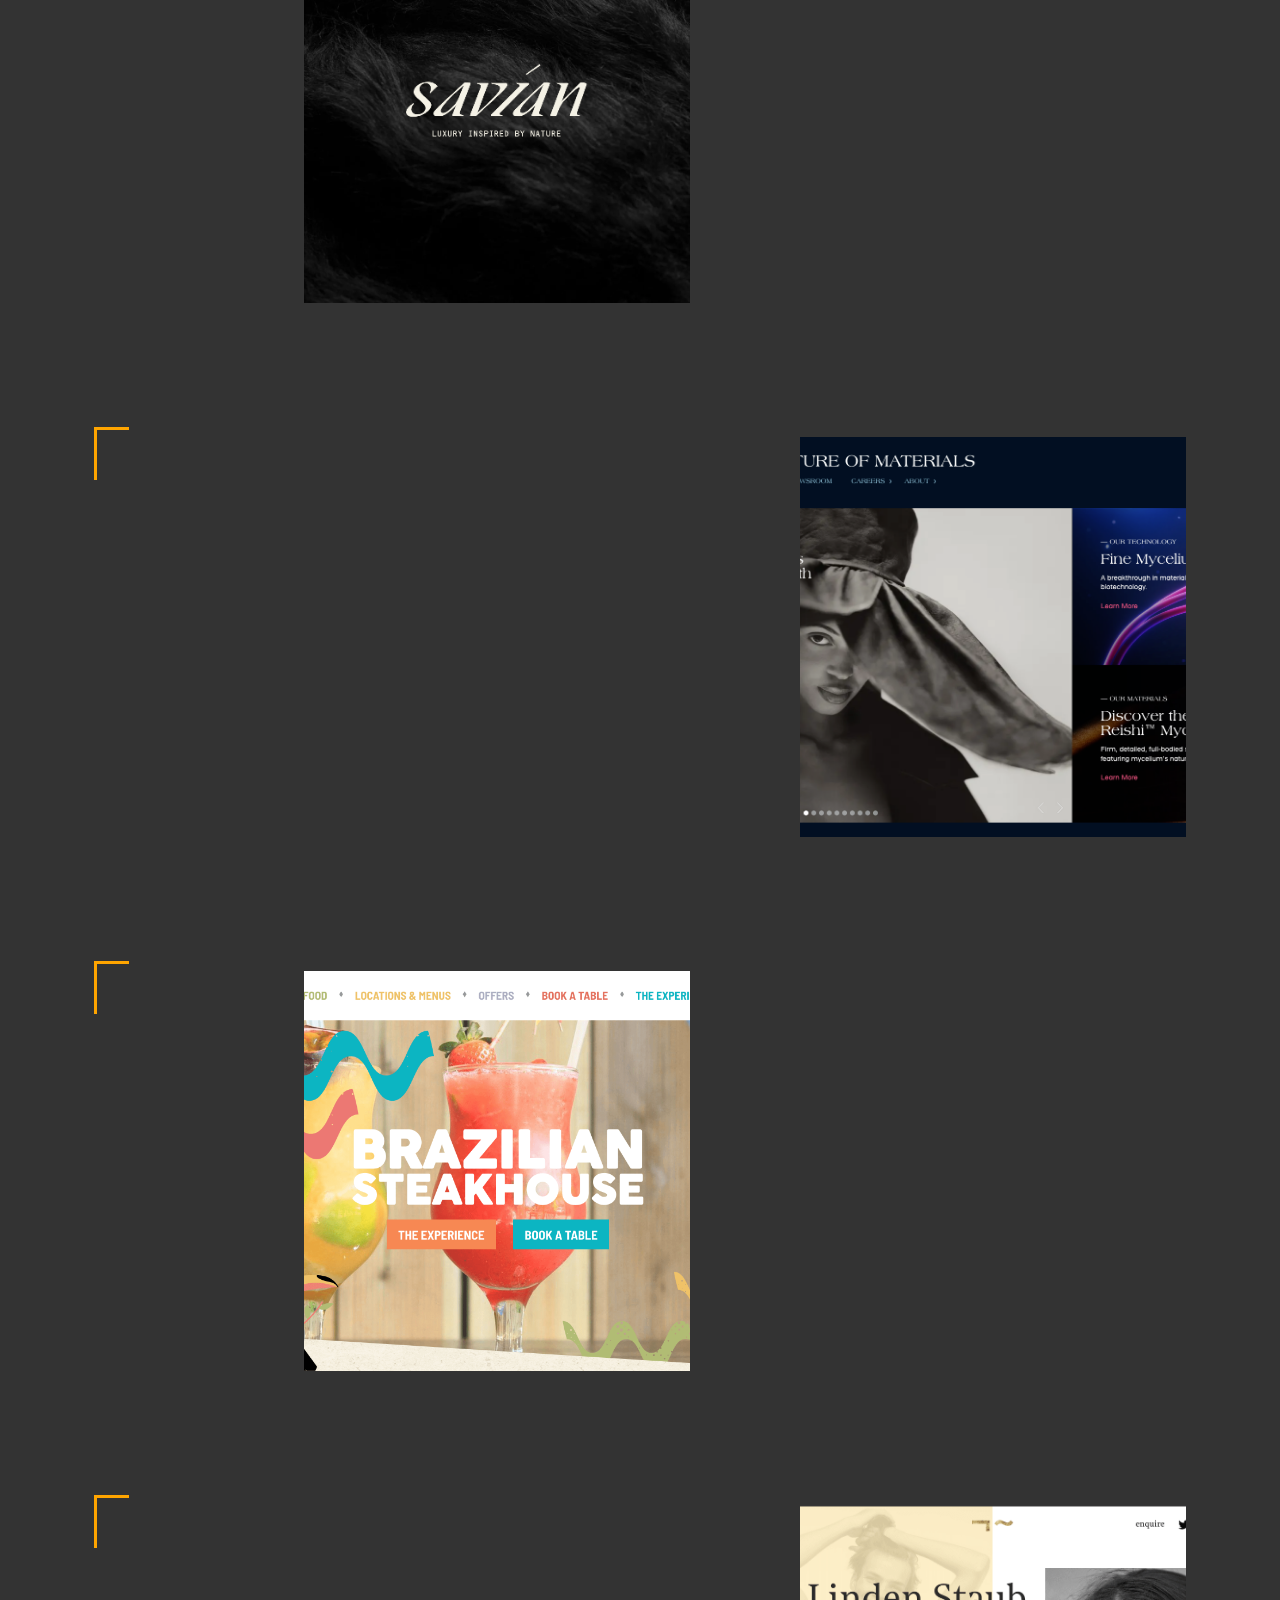
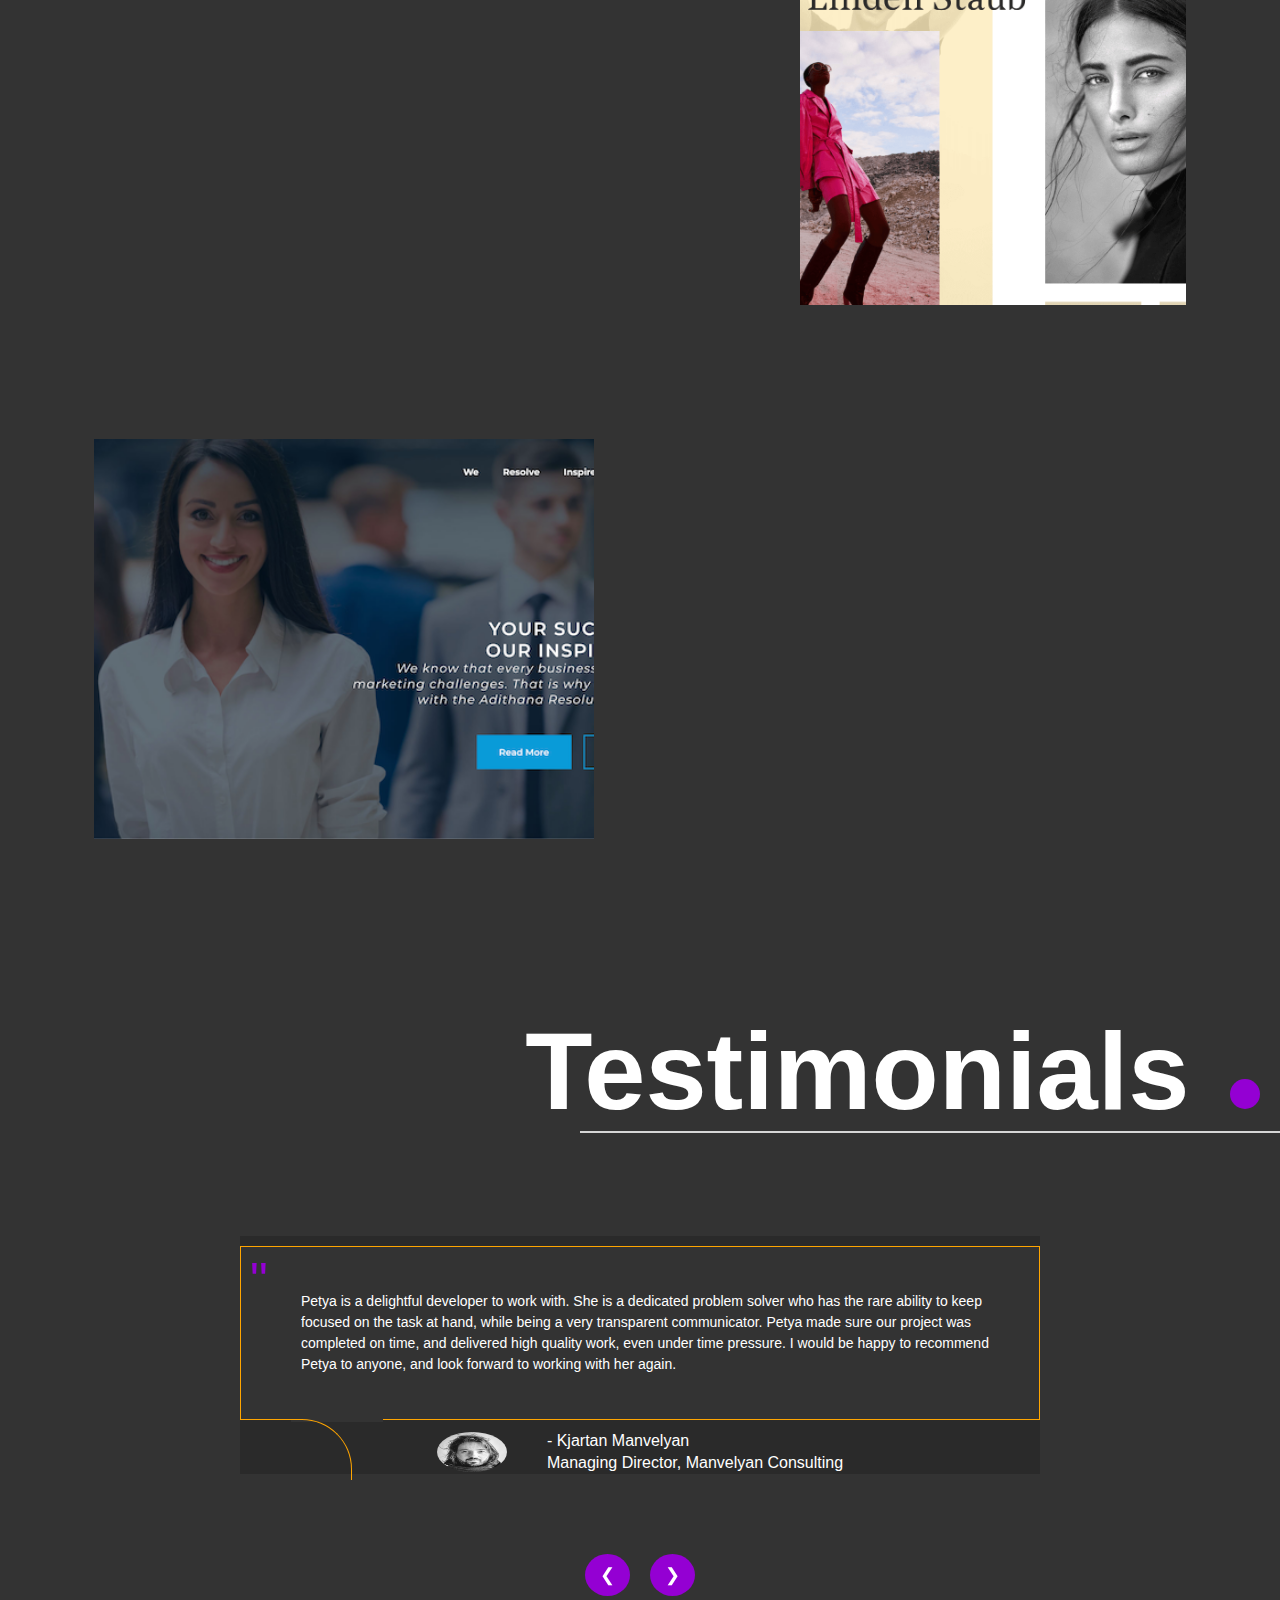
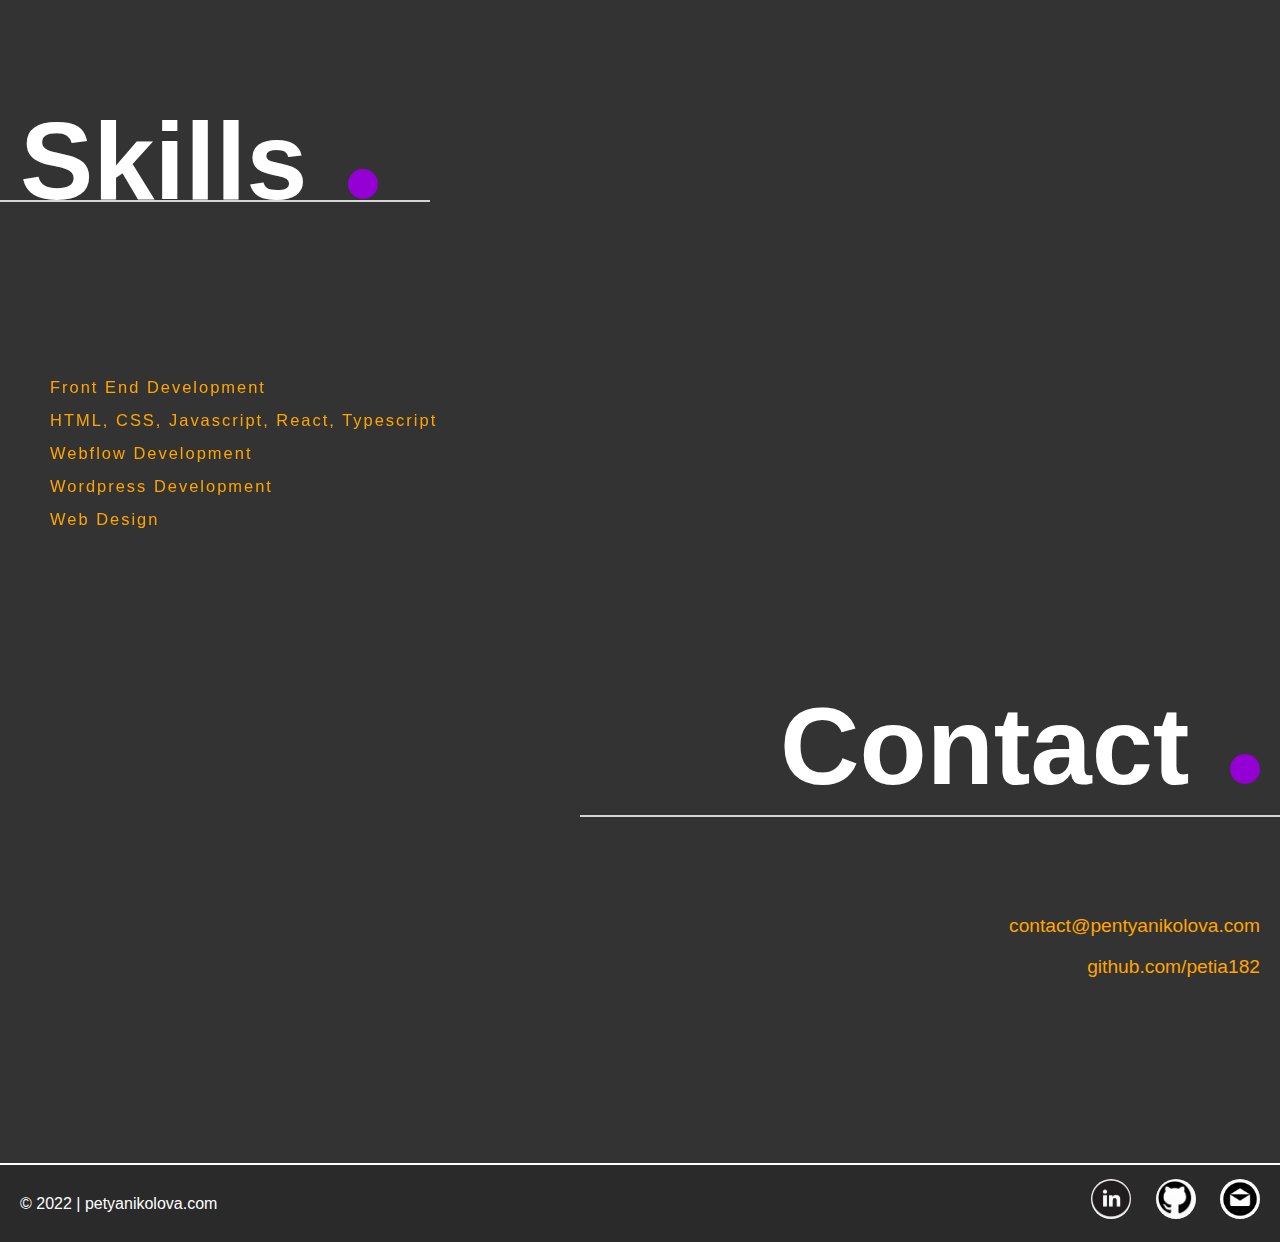
==== commit a4ad9c01: "index.html" ====
--- a/index.html
+++ b/index.html
@@ -24,7 +24,7 @@
             <button id="colorButton" class="color-change-btn">Mix It!</button>
         </div>
 
-        <div class="container">
+        <div class="container" >
             <div class="dynamic-circle"></div>
             <div class="greeting">Good</div>
             <div id="timeOfDay" class="greeting">Morning,</div>
@@ -69,8 +69,8 @@
 
        
         <!-- Projects Section -->
-        <section id="projects" class="projects-section">
-            <h2 style="color:white;">Projects <span class="yellow-dot"></span></h2>
+        <section id="projects" class="projects-section" >
+            <h2 style="color:white; text-align: right;">Projects <span class="yellow-dot"></span></h2>
             <span class=" line"></span>
            <!---
             <div class="projects-container">
@@ -88,9 +88,9 @@
                 <div class="project-box"></div>
             </div>
             <div class="projects-container">
-                <div class="corner-line1"></div>
-                <div class="project-box"></div>
-                <a href="#" class="project-item" style="background-image: url('images/mycoworks.615e5c63.png');"></a>
+                <div class="corner-line"></div>
+                <div class="project-box"></div>
+                <a href="#" class="project-item" style="background-image: url('images/mycoworks.615e5c63.png'); "></a>
                 <div class="overlay">
                     <div class="text">Hello World</div>
                   </div>
@@ -100,7 +100,7 @@
                 <a href="#" class="project-item" style="background-image: url('images/preto.848c31f7.png');"></a>
                 <div class="project-box"></div>
             </div>
-            <div class="triangle-shape rellax" data-rellax-speed="-1" style="width: 20%; height: 20%; top: 60%; right: 72.2%; transform: rotate(45deg); stroke: darkviolet;"><svg viewBox="0 0 100 100"><polygon id="e1_polygon" points="0 0, 0 100, 100 0"></polygon>Sorry, your browser does not support inline SVG.</svg></div>
+            <div class="triangle-shape rellax" data-rellax-speed="-1" style=" color: #333; width: 20%; height: 20%; top: 60%; right: 72.2%; transform: rotate(45deg); stroke: black;"><svg viewBox="0 0 100 100"><polygon id="e1_polygon" points="0 0, 0 100, 100 0"></polygon>Sorry, your browser does not support inline SVG.</svg></div>
 
 
             <div class="projects-container">
@@ -116,7 +116,7 @@
         </section>
 
         <!-- Testimonials Section -->
-        <section id="testimonials" class="testimonials-section">
+        <section id="testimonials" class="testimonials-section" >
             <h3 style="text-align:right;color:white">Testimonials <span class="yellow-dot"></span></h3>
             <span class=" line"></span>
             <!---
@@ -138,11 +138,11 @@
             </div>-->
         </section>
 
-        <div id="testimonials__slider" class="swiper-container swiper-container-fade swiper-container-initialized swiper-container-horizontal">
+        <div id="testimonials__slider" class="swiper-container swiper-container-fade swiper-container-initialized swiper-container-horizontal" >
             <div class="swiper-wrapper" style="transition-duration: 0ms;">
                 <div class="swiper-slide testimonial swiper-slide-duplicate swiper-slide-prev" data-swiper-slide-index="3" style="width: 800px; transition-duration: 0ms; opacity: 1; transform: translate3d(0px, 0px, 0px);">
                     <div class="testimonial__content"><span class="quote" style="color: darkviolet;">"</span>
-                        <blockquote style="border-color: orange;"><p class="testimonial__content__text slide-item-animate"  style="color:white">Petya worked with us on developing the website for our marketing agency Adithana Marketing. We managed to establish a great partnership together based on trust and professionalism. Petya delivered all tasks on time, and we managed to launch the website according to our plan with very satisfactory results. If you need a very qualified expert for your website development, we will highly recommend hiring Petya!</p>
+                        <blockquote style="border-color: orange;"><p class="testimonial__content__text slide-item-animate"  style="color:#333">Petya worked with us on developing the website for our marketing agency Adithana Marketing. We managed to establish a great partnership together based on trust and professionalism. Petya delivered all tasks on time, and we managed to launch the website according to our plan with very satisfactory results. If you need a very qualified expert for your website development, we will highly recommend hiring Petya!</p>
                             <span class="testimonial__decoration__hide"></span><span class="testimonial__decoration__wave" style="border-color: orange;"></span></blockquote></div>
                             <div class="testimonial__author"><img class="testimonial__avatar slide-item-animate" src="/images/sonya.f297ccc3.jpg" alt="Sonya Trivedi image">
                                 <div class="testimonial__author__details"><p class="testimonial__author__name slide-item-animate"  style="color:white">- Sonya Trivedi</p>
@@ -166,21 +166,19 @@
                                                                                     <div class="testimonial__author__details"><p class="testimonial__author__name slide-item-animate" style="color:white">- Alice Tatton Brown</p><p class="testimonial__author__title slide-item-animate">Head of Digital Transformation, Le Wagon</p></div></div></div>
                                                                                     <div class="swiper-slide testimonial swiper-slide-duplicate-prev" data-swiper-slide-index="3" style="width: 800px; transition-duration: 0ms; opacity: 0; transform: translate3d(-3200px, 0px, 0px);">
                                                                                         <div class="testimonial__content"><span class="quote" style="color: darkviolet;">"</span>
-                                                                                            <blockquote style="border-color: orange;"><p class="testimonial__content__text slide-item-animate"  style="color:white">Petya worked with us on developing the website for our marketing agency Adithana Marketing. We managed to establish a great partnership together based on trust and professionalism. Petya delivered all tasks on time, and we managed to launch the website according to our plan with very satisfactory results. If you need a very qualified expert for your website development, we will highly recommend hiring Petya!</p>
+                                                                                           <blockquote style="border-color: orange;"><p class="testimonial__content__text slide-item-animate"  style="color:white">Petya worked with us on developing the website for our marketing agency Adithana Marketing. We managed to establish a great partnership together based on trust and professionalism. Petya delivered all tasks on time, and we managed to launch the website according to our plan with very satisfactory results. If you need a very qualified expert for your website development, we will highly recommend hiring Petya!</p>
                                                                                                 <span class="testimonial__decoration__hide"></span><span class="testimonial__decoration__wave" style="border-color: orange;"></span></blockquote></div>
                                                                                                 <div class="testimonial__author"><img class="testimonial__avatar slide-item-animate" src="/static/media/sonya.f297ccc3.jpg" alt="Sonya Trivedi image"><div class="testimonial__author__details"><p class="testimonial__author__name slide-item-animate">- Sonya Trivedi</p><p class="testimonial__author__title slide-item-animate"  style="color:white">Founder and CEO, Adithana Marketing</p></div></div></div>
                                                                                                 <div class="swiper-slide testimonial swiper-slide-duplicate swiper-slide-duplicate-active" data-swiper-slide-index="0" style="width: 800px; transition-duration: 0ms; opacity: 0; transform: translate3d(-4000px, 0px, 0px);">
                                                                                                     <div class="testimonial__content"><span class="quote" style="color: darkviolet;">"</span><blockquote style="border-color: orange;"><p class="testimonial__content__text slide-item-animate" style="color:white">Petya is a delightful developer to work with. She is a dedicated problem solver who has the rare ability to keep focused on the task at hand, while being a very transparent communicator. Petya made sure our project was completed on time, and delivered high quality work, even under time pressure. I would be happy to recommend Petya to anyone, and look forward to working with her again.</p><span class="testimonial__decoration__hide"></span>
                                                                                                         <span class="testimonial__decoration__wave" style="border-color: orange;"></span></blockquote></div><div class="testimonial__author"><img class="testimonial__avatar slide-item-animate" src="/static/media/kjartan.0d5e0f12.jpg" alt="Kjartan Manvelyan image">
-                                                                                                            <div class="testimonial__author__details"><p class="testimonial__author__name slide-item-animate"  style="color:white">- Kjartan Manvelyan</p><p class="testimonial__author__title slide-item-animate"  style="color:white">Managing Director, Manvelyan Consulting</p></div></div></div></div>
-                                                                                                            <div class="swiper-button-prev" style="background-color: darkviolet;" tabindex="0" role="button" aria-label="Previous slide"></div>
-                                                                                                            <div class="swiper-button-next" style="background-color: darkviolet;" tabindex="0" role="button" aria-label="Next slide"></div>
+                                                                                                            <div class="testimonial__author__details"><p class="testimonial__author__name slide-item-animate"  style="color:white">- Kjartan Manvelyan</p><p class="testimonial__author__title slide-item-animate"  style="color:white">Managing Director, Manvelyan Consulting</p></div></div></div>
+                                                                                                                                         
         <span class="swiper-notification" aria-live="assertive" aria-atomic="true"></span></div>
 
 
 
-            <div class="swiper-button-prev" style="background-color: darkviolet;" tabindex="0" role="button" aria-label="Previous slide"></div>
-                                                                                                            <div class="swiper-button-next" style="background-color: darkviolet;" tabindex="0" role="button" aria-label="Next slide"></div>
+           
 
 
 
@@ -192,6 +190,7 @@
             <button class="next" onclick="moveSlide(1)">&#10095;</button>
         </div>
     </div>
+</div>
 
         
 
@@ -214,10 +213,7 @@
                </ul>
             </div>-->
             <div class="skills__details" style="color: orange;">
-                <span class="border top-side" style="background-color: orange; width: 50%;"></span>
-                <span class="border right-side" style="background-color: orange; height: 100%;"></span>
-                <span class="border bottom-side" style="background-color: orange; width: 50%;"></span>
-                <span class="border left-side" style="background-color: orange; height: 100%;"></span>
+               
                 <ul><li style="visibility: inherit; opacity: 1; transform: matrix(1, 0, 0, 1, 0, 0);">Front End Development</li>
                     <li style="visibility: inherit; opacity: 1; transform: matrix(1, 0, 0, 1, 0, 0);">HTML, CSS, Javascript, React, Typescript</li>
                     <li style="visibility: inherit; opacity: 1; transform: matrix(1, 0, 0, 1, 0, 0);">Webflow Development</li>
